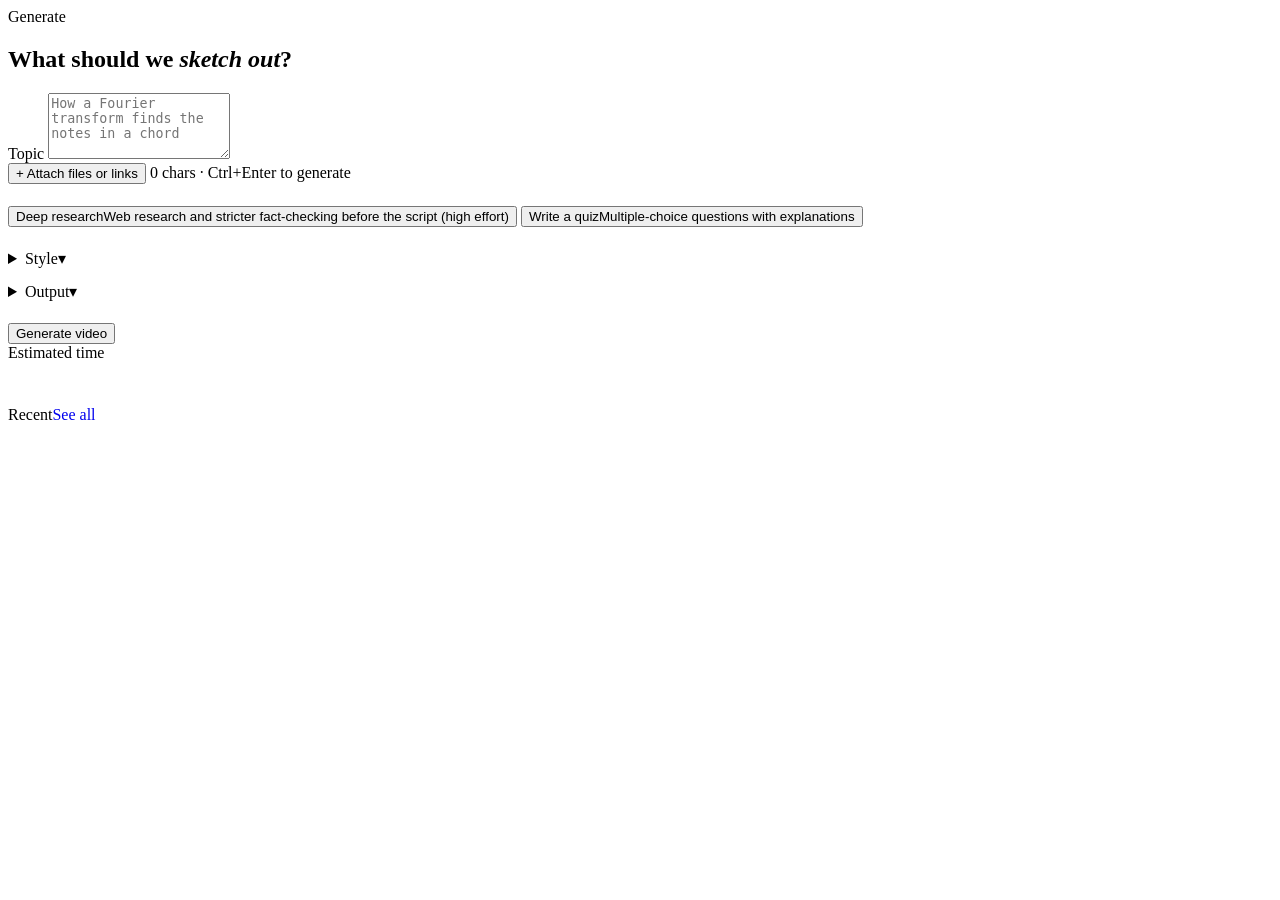
==== server/static/index.html @ 7d232627 "web UI: Pro redesign (generate, progress workbench, library, video, status) Dark chalk-on-slate UI f" ====
<!DOCTYPE html>
<html lang="en">
<head>
  <meta charset="utf-8">
  <meta name="viewport" content="width=device-width, initial-scale=1">
  <title>Generate a video · Chalkboard</title>
  <link rel="icon" href="/favicon.svg" type="image/svg+xml">
  <link rel="preconnect" href="https://fonts.googleapis.com">
  <link rel="preconnect" href="https://fonts.gstatic.com" crossorigin>
  <link rel="stylesheet" href="https://fonts.googleapis.com/css2?family=DM+Mono:wght@400;500&family=DM+Serif+Display:ital@0;1&family=Lora:ital,wght@0,400;0,500;1,400&display=swap">
  <link rel="stylesheet" href="/app.css?v=5">
  <script src="/app.js?v=5"></script>
</head>
<body>
<div class="shell">
  <nav class="side" aria-label="Main" data-page="generate"></nav>
  <main class="main" id="main">
    <div class="page">
      <div class="split">
        <section>
          <div class="eyebrow"><span class="pip"></span>Generate</div>
          <h1 class="h1">What should we <em class="ul">sketch out</em>?</h1>

          <form id="gen" novalidate>
            <div class="field">
              <label for="topic" class="label">Topic</label>
              <textarea id="topic" class="topic" rows="4" placeholder="How a Fourier transform finds the notes in a chord" aria-describedby="topic-hint"></textarea>
              <div class="under">
                <button type="button" class="pill-btn" id="attach-btn" aria-expanded="false" aria-controls="attach">+ Attach files or links</button>
                <span id="tags" class="chips" aria-live="polite"></span>
                <span class="hint" id="topic-hint"><span id="chars">0 chars</span> · <span id="kbd">Ctrl</span>+Enter to generate</span>
              </div>
              <div class="attach" id="attach" hidden>
                <button type="button" class="drop" id="drop">Drop files here or click to choose. PDF, DOCX, images, text and code.</button>
                <input type="file" id="file-input" multiple hidden>
                <div class="row">
                  <label class="sr-only" for="url-in">Web page URL</label>
                  <input class="input" id="url-in" type="url" placeholder="https://example.com/article" autocomplete="off" spellcheck="false">
                  <button type="button" class="btn" id="url-add">Add link</button>
                </div>
                <div class="row">
                  <label class="sr-only" for="gh-in">GitHub repo</label>
                  <input class="input" id="gh-in" type="text" placeholder="owner/repo on GitHub" autocomplete="off" spellcheck="false">
                  <button type="button" class="btn" id="gh-add">Add repo</button>
                </div>
                <div class="note" id="attach-note">Per file: text 2 MB, images 5 MB, PDF 20 MB, DOCX 10 MB. 24 MB in total.</div>
              </div>
            </div>

            <div class="toggles" style="margin-top:22px">
              <button type="button" class="toggle" id="t-research" aria-pressed="false">
                <span class="box" aria-hidden="true"></span>
                <span><span class="t">Deep research</span><span class="s">Web research and stricter fact-checking before the script (high effort)</span></span>
              </button>
              <button type="button" class="toggle" id="t-quiz" aria-pressed="false">
                <span class="box" aria-hidden="true"></span>
                <span><span class="t">Write a quiz</span><span class="s">Multiple-choice questions with explanations</span></span>
              </button>
            </div>

            <details class="disc" id="style" style="margin-top:22px">
              <summary><span class="t">Style</span><span class="sum" id="style-sum"></span><span class="chev" aria-hidden="true">▾</span></summary>
              <div class="disc-body">
                <div class="label" id="voices-label">Narrator</div>
                <div class="voices" id="voices" role="radiogroup" aria-labelledby="voices-label"></div>
                <div id="voices-note" class="mono muted" hidden></div>
                <div class="opt-row"><span class="label" id="l-aud">Audience</span><div class="chips" data-key="audience" role="group" aria-labelledby="l-aud"></div></div>
                <div class="opt-row"><span class="label" id="l-tone">Tone</span><div class="chips" data-key="tone" role="group" aria-labelledby="l-tone"></div></div>
                <div class="opt-row"><span class="label" id="l-theme">Theme</span><div class="chips" data-key="theme" role="group" aria-labelledby="l-theme"></div></div>
                <div class="opt-row"><span class="label" id="l-tpl">Template</span><div class="chips" data-key="template" role="group" aria-labelledby="l-tpl"></div></div>
              </div>
            </details>

            <details class="disc" id="output" style="margin-top:14px">
              <summary><span class="t">Output</span><span class="sum" id="output-sum"></span><span class="chev" aria-hidden="true">▾</span></summary>
              <div class="disc-body">
                <div class="opt-row"><span class="label" id="l-res">Resolution</span><div class="chips" data-key="quality" role="group" aria-labelledby="l-res"></div></div>
                <div class="opt-row"><span class="label" id="l-eff">Effort</span><div class="chips" data-key="effort" role="group" aria-labelledby="l-eff"></div></div>
                <div class="opt-row"><span class="label" id="l-qa">Visual QA</span><div class="chips" data-key="qa_density" role="group" aria-labelledby="l-qa"></div></div>
                <div class="opt-row"><label class="label" for="speed">Speed</label><div class="chips"><input class="input num" id="speed" type="number" min="0.25" max="4" step="0.05" value="1.0" inputmode="decimal"><span class="mono muted">x narration speed</span></div></div>
                <div class="opt-row"><span class="label">Captions</span><label class="check-line"><input type="checkbox" id="burn"> Burn captions into the video</label></div>
              </div>
            </details>

            <div id="form-error" style="margin-top:18px" hidden></div>

            <div class="submit-row" style="margin-top:22px">
              <button type="submit" class="btn primary big" id="submit">Generate video</button>
              <span class="est-line" id="est-line"></span>
            </div>
          </form>
        </section>

        <aside>
          <div class="card" id="est-card" aria-live="polite">
            <div class="label">Estimated time</div>
            <div class="shimmer" style="height:44px"></div>
          </div>
          <div class="card recent">
            <div class="card-head"><span class="label">Recent</span><a class="right" href="/library" style="text-decoration:none">See all</a></div>
            <div id="recent"><div class="shimmer" style="height:120px"></div></div>
          </div>
        </aside>
      </div>
    </div>
  </main>
</div>

<script>
(function () {
  const { esc, cap, fmtBytes, fmtSpan, fmtDuration, fmtAgo, parseTs, fmtUsd, getJSON, missingWhy, getVoices, getMeta, resLabel, resFull, unknownHtml, buildWorkbench, getJobs } = window.CB;
  const $ = (id) => document.getElementById(id);

  const OPTIONS = {
    audience: [['beginner', 'beginner'], ['intermediate', 'intermediate'], ['expert', 'expert']],
    tone: [['casual', 'casual'], ['formal', 'formal'], ['socratic', 'socratic']],
    theme: [['chalkboard', 'chalkboard'], ['light', 'light'], ['colorful', 'colorful']],
    template: [['', 'auto'], ['algorithm', 'algorithm'], ['code', 'code'], ['compare', 'compare'], ['derivation', 'derivation'], ['howto', 'how-to'], ['timeline', 'timeline']],
    quality: [['low', '480p'], ['medium', '720p'], ['high', '1080p'], ['4k', '4K']],
    effort: [['low', 'low'], ['medium', 'medium']],
    qa_density: [['zero', 'off'], ['normal', 'normal'], ['high', 'high']],
  };
  const S = {
    audience: 'intermediate', tone: 'casual', theme: 'chalkboard', template: '', quality: 'high',
    effort: 'medium', qa_density: 'normal', research: false, quiz: false, narrator: null,
    speed: 1.0, burn: false, files: [], urls: [], github: [],
  };
  let voices = [];

  // ── Chip groups ────────────────────────────────────────────────────────
  function renderChips() {
    document.querySelectorAll('.chips[data-key]').forEach((g) => {
      const key = g.dataset.key;
      g.innerHTML = OPTIONS[key].map(([v, label]) => {
        const lockHigh = key === 'effort' && S.research;
        const on = lockHigh ? false : S[key] === v;
        return `<button type="button" class="chip" data-v="${esc(v)}" aria-pressed="${on}"${lockHigh ? ' disabled title="Deep research runs at high effort"' : ''}>${esc(label)}</button>`;
      }).join('') + (key === 'effort' && S.research ? '<span class="mono c-gold" style="align-self:center">high (deep research)</span>' : '');
    });
  }
  document.querySelectorAll('.chips[data-key]').forEach((g) => g.addEventListener('click', (e) => {
    const b = e.target.closest('.chip');
    if (!b || b.disabled) return;
    S[g.dataset.key] = b.dataset.v;
    changed();
  }));

  function toggle(id, key) {
    $(id).addEventListener('click', () => { S[key] = !S[key]; changed(); });
  }
  toggle('t-research', 'research');
  toggle('t-quiz', 'quiz');
  $('speed').addEventListener('input', () => { S.speed = parseFloat($('speed').value) || 1.0; summaries(); });
  $('burn').addEventListener('change', () => { S.burn = $('burn').checked; summaries(); });

  function voiceLabel() {
    const v = voices.find((x) => x.id === S.narrator);
    return v ? v.label : 'server default voice';
  }
  function summaries() {
    $('style-sum').textContent = [voiceLabel().toLowerCase(), S.audience, S.tone, S.theme, S.template ? S.template + ' template' : 'auto template'].join(' · ');
    $('output-sum').textContent = [resFull(S.quality), S.research ? 'high effort' : S.effort + ' effort', S.qa_density === 'zero' ? 'visual QA off' : 'visual QA ' + S.qa_density, `${S.speed}x speed`, S.burn ? 'burned captions' : 'captions file'].join(' · ');
  }
  function changed() {
    $('t-research').setAttribute('aria-pressed', S.research);
    $('t-research').querySelector('.box').textContent = S.research ? '✓' : '';
    $('t-quiz').setAttribute('aria-pressed', S.quiz);
    $('t-quiz').querySelector('.box').textContent = S.quiz ? '✓' : '';
    renderChips();
    renderVoices();
    summaries();
    queueEstimate();
  }

  // ── Voices ─────────────────────────────────────────────────────────────
  let voiceSource = null;
  const sampleFail = {};   // id -> reason the sample could not play
  let audio = null, playing = null;
  function renderVoices() {
    const host = $('voices');
    if (!voices.length) {
      host.innerHTML = `<div class="mono muted">${esc(voiceSource && voiceSource.why ? voiceSource.why : 'Loading voices')}</div>`;
      return;
    }
    host.innerHTML = voices.map((v) => {
      const on = S.narrator === v.id;
      const off = v.available === false;
      let why = '';
      if (off) why = v.availability_reason || 'Not available on this server';
      let hearWhy = '';
      if (voiceSource.source !== 'voices') hearWhy = voiceSource.why || 'Samples are not available';
      else if (off) hearWhy = 'Voice not available';
      else if (!v.sample_url) hearWhy = 'No sample for this voice';
      else if (sampleFail[v.id]) hearWhy = sampleFail[v.id];
      const hear = playing === v.id ? '■ Stop' : (hearWhy ? 'No sample' : '▶ Hear');
      const avail = v.available == null ? 'availability unknown' : '';
      const availTip = v.available == null && v.availability_reason ? v.availability_reason : '';
      const bk = [v.backend, v.model, avail].filter(Boolean).join(' · ');
      return `<div class="voice${on ? ' on' : ''}${off ? ' off' : ''}">
        <button type="button" class="pick" role="radio" aria-checked="${on}" data-id="${esc(v.id)}" aria-label="${esc(v.label)}${off ? ', not available' : ''}"${off ? ' disabled' : ''}></button>
        <span class="top"><span class="nm">${esc(v.label)}</span>
          <button type="button" class="hear" data-hear="${esc(v.id)}"${hearWhy ? ` disabled title="${esc(hearWhy)}"` : ''} aria-label="${playing === v.id ? 'Stop' : 'Hear'} ${esc(v.label)}">${hear}</button></span>
        ${v.tagline ? `<span class="tag">${esc(v.tagline)}</span>` : ''}
        ${bk ? `<span class="bk"${availTip ? ` title="${esc(availTip)}"` : ''}>${esc(bk)}</span>` : ''}
        ${why ? `<span class="why">${esc(why)}</span>` : ''}
        ${sampleFail[v.id] && !off ? `<span class="why">${esc(sampleFail[v.id])}</span>` : ''}
      </div>`;
    }).join('');
  }
  $('voices').addEventListener('click', async (e) => {
    const hear = e.target.closest('[data-hear]');
    if (hear) {
      e.stopPropagation();
      const id = hear.dataset.hear;
      if (playing === id) { audio && audio.pause(); playing = null; renderVoices(); return; }
      if (audio) audio.pause();
      const v = voices.find((x) => x.id === id);
      hear.textContent = 'Loading';
      hear.disabled = true;
      try {
        const r = await fetch(v.sample_url);
        if (!r.ok) {
          let why = `Sample failed (HTTP ${r.status})`;
          try { const j = await r.json(); if (j && j.detail) why = typeof j.detail === 'string' ? j.detail : JSON.stringify(j.detail); } catch {}
          sampleFail[id] = why;
          renderVoices();
          return;
        }
        const blob = await r.blob();
        audio = new Audio(URL.createObjectURL(blob));
        audio.addEventListener('ended', () => { playing = null; renderVoices(); });
        await audio.play();
        playing = id;
      } catch (err) {
        sampleFail[id] = 'Could not play the sample';
      }
      renderVoices();
      return;
    }
    const pick = e.target.closest('.pick');
    if (!pick || pick.disabled) return;
    S.narrator = S.narrator === pick.dataset.id ? null : pick.dataset.id;
    changed();
  });

  // ── Attachments ────────────────────────────────────────────────────────
  const FILE_LIMITS = { text: 2 * 1024 * 1024, image: 5 * 1024 * 1024, pdf: 20 * 1024 * 1024, docx: 10 * 1024 * 1024 };
  const TOTAL_LIMIT = 24 * 1024 * 1024;
  const TEXT_EXTS = new Set(['.txt', '.md', '.py', '.js', '.ts', '.jsx', '.tsx', '.go', '.rs', '.java', '.c', '.cpp', '.h', '.hpp', '.rb', '.swift', '.kt', '.sh', '.bash', '.zsh', '.bat', '.ps1', '.yaml', '.yml', '.json', '.toml', '.csv', '.html', '.css', '.scss', '.xml', '.ini', '.env', '.sql', '.graphql', '.proto', '.tf', '.hcl', '.vue', '.php', '.scala', '.dart', '.elm']);
  const IMAGE_EXTS = new Set(['.png', '.jpg', '.jpeg', '.gif', '.webp']);
  function fileCategory(f) {
    const ext = '.' + (f.name.split('.').pop() || '').toLowerCase();
    if (IMAGE_EXTS.has(ext)) return 'image';
    if (ext === '.pdf') return 'pdf';
    if (ext === '.docx') return 'docx';
    if (TEXT_EXTS.has(ext)) return 'text';
    return 'unsupported';
  }
  function validateFile(f) {
    const c = fileCategory(f);
    if (c === 'unsupported') return 'Unsupported type';
    if (f.size > FILE_LIMITS[c]) return `Over the ${fmtBytes(FILE_LIMITS[c])} limit`;
    return null;
  }
  const totalSize = () => S.files.reduce((a, x) => a + x.file.size, 0);
  const filesInvalid = () => totalSize() > TOTAL_LIMIT || S.files.some((x) => x.error);
  function renderTags() {
    const tags = [
      ...S.files.map((x, i) => `<span class="chip tag${x.error ? ' bad' : ''}" title="${esc(x.error ? x.error : fmtBytes(x.file.size))}"><span class="nm">${esc(x.file.name)}</span>${x.error ? `<span class="c-danger">${esc(x.error)}</span>` : ''}<button type="button" class="x" data-rm="f${i}" aria-label="Remove ${esc(x.file.name)}">✕</button></span>`),
      ...S.urls.map((u, i) => `<span class="chip tag"><span class="k">link</span><span class="nm">${esc(u)}</span><button type="button" class="x" data-rm="u${i}" aria-label="Remove ${esc(u)}">✕</button></span>`),
      ...S.github.map((u, i) => `<span class="chip tag"><span class="k">repo</span><span class="nm">${esc(u)}</span><button type="button" class="x" data-rm="g${i}" aria-label="Remove ${esc(u)}">✕</button></span>`),
    ];
    $('tags').innerHTML = tags.join('');
    const t = totalSize();
    $('attach-note').innerHTML = esc('Per file: text 2 MB, images 5 MB, PDF 20 MB, DOCX 10 MB. 24 MB in total.') + (S.files.length ? ` <span class="${t > TOTAL_LIMIT ? 'c-danger' : ''}">${esc(fmtBytes(t))} attached.</span>` : '');
    $('submit').disabled = filesInvalid();
  }
  $('tags').addEventListener('click', (e) => {
    const b = e.target.closest('[data-rm]');
    if (!b) return;
    const k = b.dataset.rm[0], i = Number(b.dataset.rm.slice(1));
    ({ f: S.files, u: S.urls, g: S.github })[k].splice(i, 1);
    renderTags();
  });
  function addFiles(list) {
    for (const file of list) {
      if (S.files.some((x) => x.file.name === file.name && x.file.size === file.size)) continue;
      S.files.push({ file, error: validateFile(file) });
    }
    renderTags();
  }
  $('attach-btn').addEventListener('click', () => {
    const open = $('attach').hidden;
    $('attach').hidden = !open;
    $('attach-btn').setAttribute('aria-expanded', String(open));
  });
  $('drop').addEventListener('click', () => $('file-input').click());
  $('file-input').addEventListener('change', () => { addFiles(Array.from($('file-input').files)); $('file-input').value = ''; });
  $('drop').addEventListener('dragover', (e) => { e.preventDefault(); $('drop').classList.add('over'); });
  $('drop').addEventListener('dragleave', () => $('drop').classList.remove('over'));
  $('drop').addEventListener('drop', (e) => { e.preventDefault(); $('drop').classList.remove('over'); addFiles(Array.from(e.dataTransfer.files || [])); });
  function addFrom(inputId, list, check) {
    const el = $(inputId);
    const v = el.value.trim();
    if (!v) return;
    const bad = check(v);
    if (bad) { el.setCustomValidity(bad); el.reportValidity(); return; }
    el.setCustomValidity('');
    if (!list.includes(v)) list.push(v);
    el.value = '';
    renderTags();
  }
  const addUrl = () => addFrom('url-in', S.urls, (v) => (/^https?:\/\/\S+\.\S+/.test(v) ? '' : 'Use a full link starting with https://'));
  const addGh = () => addFrom('gh-in', S.github, (v) => (/^[\w.-]+\/[\w.-]+$/.test(v.replace(/^https?:\/\/github\.com\//, '').replace(/\/$/, '')) ? '' : 'Use owner/repo, for example nicglazkov/Chalkboard'));
  $('url-add').addEventListener('click', addUrl);
  $('gh-add').addEventListener('click', addGh);
  $('url-in').addEventListener('keydown', (e) => { if (e.key === 'Enter') { e.preventDefault(); addUrl(); } });
  $('gh-in').addEventListener('keydown', (e) => { if (e.key === 'Enter') { e.preventDefault(); addGh(); } });
  $('url-in').addEventListener('input', () => $('url-in').setCustomValidity(''));
  $('gh-in').addEventListener('input', () => $('gh-in').setCustomValidity(''));

  // ── Topic ──────────────────────────────────────────────────────────────
  const topic = $('topic');
  if (/Mac|iPhone|iPad/.test(navigator.platform)) $('kbd').textContent = '⌘';
  topic.addEventListener('input', () => { $('chars').textContent = `${topic.value.trim().length} chars`; });
  topic.addEventListener('keydown', (e) => { if (e.key === 'Enter' && (e.metaKey || e.ctrlKey)) { e.preventDefault(); $('gen').requestSubmit(); } });

  // ── Estimate (from finished runs with matching settings) ───────────────
  let estTimer = null, estSeq = 0;
  function queueEstimate() { clearTimeout(estTimer); estTimer = setTimeout(loadEstimate, 250); }
  async function loadEstimate() {
    const seq = ++estSeq;
    const effort = S.research ? 'high' : S.effort;
    const p = new URLSearchParams({ effort, quality: S.quality || '', narrator: S.narrator || '', research: String(S.research) });
    const res = await getJSON(`/api/estimate?${p}`);
    if (seq !== estSeq) return;
    const card = $('est-card');
    const line = $('est-line');
    if (!res.ok || !res.data) {
      const why = missingWhy(res, 'The estimate');
      card.innerHTML = `<div class="label">Estimated time</div><div class="big-num unk" title="${esc(why)}">Unknown</div><div class="mono muted">${esc(why)}</div>`;
      line.innerHTML = unknownHtml(why, 'cost unknown');
      return;
    }
    const d = res.data;
    const n = d.based_on_runs || 0;
    if (d.median_seconds == null) {
      card.innerHTML = `<div class="label">Estimated time</div><div class="big-num unk">No estimate yet: fewer than 3 similar runs</div>
        <div class="kv"><span>Similar finished runs</span><span>${esc(String(n))}</span></div>`;
    } else {
      const big = d.median_seconds >= 60 ? `~${Math.round(d.median_seconds / 60)} min` : `~${Math.round(d.median_seconds)} s`;
      const range = d.p25_seconds != null && d.p75_seconds != null ? `${fmtSpan(d.p25_seconds)} to ${fmtSpan(d.p75_seconds)}` : null;
      card.innerHTML = `<div class="label">Estimated time</div><div class="big-num">${esc(big)}</div>
        <div class="kv"><span>Middle half of runs</span><span>${range ? esc(range) : unknownHtml('Not enough runs for a range')}</span></div>
        <div class="kv"><span>Typical cost</span><span>${d.median_cost_usd != null ? esc(fmtUsd(d.median_cost_usd)) : unknownHtml('These runs did not record a cost')}</span></div>
        <div class="kv"><span>Based on</span><span>${esc(String(n))} finished run${n === 1 ? '' : 's'}${d.basis ? ' · ' + esc(d.basis) : ''}</span></div>`;
    }
    line.innerHTML = d.median_cost_usd != null
      ? `typical cost ${esc(fmtUsd(d.median_cost_usd))} · median of ${esc(String(n))} similar runs`
      : unknownHtml(n < 3 ? 'Fewer than 3 similar runs have finished' : 'Similar runs did not record a cost', 'cost unknown');
  }

  // ── Recent ─────────────────────────────────────────────────────────────
  async function loadRecent() {
    const [lib, jobs, vs] = await Promise.all([getJSON('/api/library?limit=4&sort=newest'), getJobs(), getVoices()]);
    const rows = [];
    if (jobs.ok && Array.isArray(jobs.data)) {
      for (const j of jobs.data.filter((x) => x.status === 'running' || x.status === 'pending').slice(0, 2)) {
        const wb = buildWorkbench(j);
        rows.push(`<a href="/progress/?job=${encodeURIComponent(j.id)}"><span class="t">${esc(j.topic)}</span><span class="m c-gold">● ${j.status === 'pending' ? 'queued' : 'running'}${wb.active ? ' · ' + esc(wb.active.name.toLowerCase()) : ''}</span></a>`);
      }
    }
    if (lib.ok && lib.data) {
      for (const v of lib.data.videos.slice(0, 4 - Math.min(rows.length, 2))) {
        const meta = ['done', fmtDuration(v.duration_sec), fmtAgo(parseTs(v.created_at))].filter(Boolean).join(' · ');
        rows.push(`<a href="/library/${encodeURIComponent(v.run_id)}"><span class="t">${esc(v.title || v.topic)}</span><span class="m c-ok">${esc(meta)}</span></a>`);
      }
    }
    $('recent').innerHTML = rows.length ? rows.join('') : (lib.ok ? '<p class="mono muted" style="margin:0">Nothing yet. Your first video shows up here.</p>' : `<p class="mono muted" style="margin:0">${esc(missingWhy(lib, 'The library'))}</p>`);
  }

  // ── Submit ─────────────────────────────────────────────────────────────
  function showError(html) { $('form-error').innerHTML = html; $('form-error').hidden = false; }
  $('gen').addEventListener('submit', async (e) => {
    e.preventDefault();
    $('form-error').hidden = true;
    const t = topic.value.trim();
    if (!t) { showError('<div class="err"><div class="err-title">Add a topic first</div><p class="muted">One clear sentence is enough.</p></div>'); topic.focus(); return; }
    if (filesInvalid()) { showError('<div class="err"><div class="err-title">Some attachments cannot be sent</div><p class="muted">Remove the files marked in red, or keep the total under 24 MB.</p></div>'); return; }
    const body = {
      topic: t,
      effort: S.research ? 'high' : S.effort,
      audience: S.audience, tone: S.tone, theme: S.theme,
      template: S.template || null,
      speed: S.speed || 1.0,
      burn_captions: S.burn, quiz: S.quiz,
      qa_density: S.qa_density,
      quality: S.quality || null,
      narrator: S.narrator || null,
      urls: S.urls, github: S.github,
    };
    const btn = $('submit');
    btn.disabled = true;
    btn.textContent = 'Starting';
    let res;
    if (S.files.length) {
      const fd = new FormData();
      for (const [k, v] of Object.entries(body)) {
        if (Array.isArray(v)) v.forEach((x) => fd.append(k, x));
        else if (v != null) fd.append(k, typeof v === 'boolean' ? String(v) : v);
      }
      for (const { file } of S.files) fd.append('files', file);
      res = await getJSON('/api/jobs/upload', { method: 'POST', body: fd });
    } else {
      res = await getJSON('/api/jobs', { method: 'POST', headers: { 'Content-Type': 'application/json' }, body: JSON.stringify(body) });
    }
    if (!res.ok || !res.data || !res.data.id) {
      btn.disabled = false;
      btn.textContent = 'Generate video';
      showError(`<div class="err" role="alert"><div class="err-title">The server did not start the job</div><p class="muted">${esc(res.error || 'No response.')}${res.status ? ` (HTTP ${res.status})` : ''}</p></div>`);
      return;
    }
    location.href = `/progress/?job=${encodeURIComponent(res.data.id)}`;
  });

  // ── Defaults and prefill ───────────────────────────────────────────────
  const params = new URLSearchParams(location.search);
  const prefilled = params.has('topic');
  function applyPrefill() {
    for (const k of ['audience', 'tone', 'theme', 'template', 'quality', 'qa_density']) if (params.has(k)) S[k] = params.get(k);
    const eff = params.get('effort');
    if (eff === 'high') S.research = true; else if (eff) S.effort = eff;
    if (params.has('speed')) S.speed = parseFloat(params.get('speed')) || 1.0;
    if (params.get('quiz') === 'true') S.quiz = true;
    if (params.get('burn_captions') === 'true') S.burn = true;
    if (params.get('narrator')) S.narrator = params.get('narrator');
    topic.value = params.get('topic') || '';
    $('speed').value = S.speed;
    $('burn').checked = S.burn;
    $('style').open = true;
    $('output').open = true;
    history.replaceState(null, '', '/');
  }

  (async function init() {
    const meta = await getMeta();
    const d = (meta && meta.defaults) || {};
    if (!prefilled) {
      for (const k of ['audience', 'tone', 'theme', 'quality']) if (d[k]) S[k] = d[k];
      if (d.effort === 'high') S.research = true; else if (d.effort) S.effort = d.effort;
      if (d.narrator) S.narrator = d.narrator;
    } else applyPrefill();
    voiceSource = await getVoices();
    voices = voiceSource.list || [];
    if (S.narrator && !voices.some((v) => v.id === S.narrator && v.available !== false)) S.narrator = null;
    if (voiceSource.source !== 'voices') { $('voices-note').hidden = false; $('voices-note').textContent = voiceSource.why || ''; }
    topic.dispatchEvent(new Event('input'));
    changed();
    renderTags();
  })();
  renderChips();
  summaries();
  loadRecent();
})();
</script>
</body>
</html>
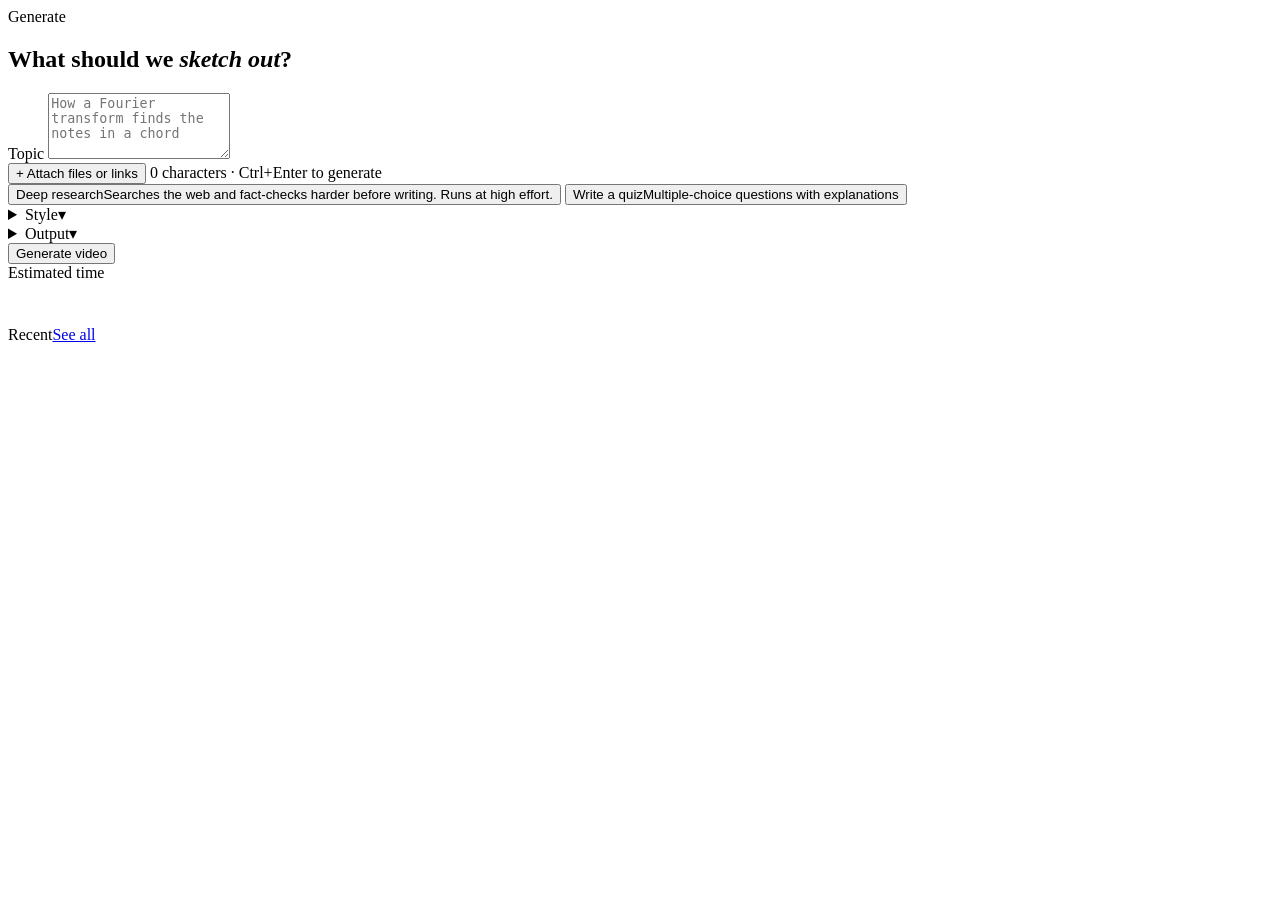
==== commit fb4515dc: "web UI: polish pass, phone tabs and wide Generate layout - Video tabs never hide off-screen: one und" ====
--- a/server/static/index.html
+++ b/server/static/index.html
@@ -8,27 +8,28 @@
   <link rel="preconnect" href="https://fonts.googleapis.com">
   <link rel="preconnect" href="https://fonts.gstatic.com" crossorigin>
   <link rel="stylesheet" href="https://fonts.googleapis.com/css2?family=DM+Mono:wght@400;500&family=DM+Serif+Display:ital@0;1&family=Lora:ital,wght@0,400;0,500;1,400&display=swap">
-  <link rel="stylesheet" href="/app.css?v=5">
-  <script src="/app.js?v=5"></script>
+  <link rel="stylesheet" href="/app.css?v=7">
+  <script src="/app.js?v=7"></script>
 </head>
 <body>
 <div class="shell">
   <nav class="side" aria-label="Main" data-page="generate"></nav>
   <main class="main" id="main">
-    <div class="page">
+    <div class="page page-gen">
       <div class="split">
         <section>
           <div class="eyebrow"><span class="pip"></span>Generate</div>
           <h1 class="h1">What should we <em class="ul">sketch out</em>?</h1>
 
-          <form id="gen" novalidate>
+          <form id="gen" class="gen-form" novalidate>
+           <div class="gen-main">
             <div class="field">
               <label for="topic" class="label">Topic</label>
               <textarea id="topic" class="topic" rows="4" placeholder="How a Fourier transform finds the notes in a chord" aria-describedby="topic-hint"></textarea>
               <div class="under">
                 <button type="button" class="pill-btn" id="attach-btn" aria-expanded="false" aria-controls="attach">+ Attach files or links</button>
                 <span id="tags" class="chips" aria-live="polite"></span>
-                <span class="hint" id="topic-hint"><span id="chars">0 chars</span> · <span id="kbd">Ctrl</span>+Enter to generate</span>
+                <span class="hint" id="topic-hint"><span id="chars">0 characters</span><span class="kbd-hint"> · <span id="kbd">Ctrl</span>+Enter to generate</span></span>
               </div>
               <div class="attach" id="attach" hidden>
                 <button type="button" class="drop" id="drop">Drop files here or click to choose. PDF, DOCX, images, text and code.</button>
@@ -47,58 +48,63 @@
               </div>
             </div>
 
-            <div class="toggles" style="margin-top:22px">
+            <div class="toggles">
               <button type="button" class="toggle" id="t-research" aria-pressed="false">
                 <span class="box" aria-hidden="true"></span>
-                <span><span class="t">Deep research</span><span class="s">Web research and stricter fact-checking before the script (high effort)</span></span>
+                <span><span class="t">Deep research</span><span class="s">Searches the web and fact-checks harder before writing. Runs at high effort.</span></span>
               </button>
               <button type="button" class="toggle" id="t-quiz" aria-pressed="false">
                 <span class="box" aria-hidden="true"></span>
                 <span><span class="t">Write a quiz</span><span class="s">Multiple-choice questions with explanations</span></span>
               </button>
             </div>
-
-            <details class="disc" id="style" style="margin-top:22px">
+           </div>
+
+           <div class="gen-opts">
+            <details class="disc" id="style">
               <summary><span class="t">Style</span><span class="sum" id="style-sum"></span><span class="chev" aria-hidden="true">▾</span></summary>
               <div class="disc-body">
                 <div class="label" id="voices-label">Narrator</div>
                 <div class="voices" id="voices" role="radiogroup" aria-labelledby="voices-label"></div>
-                <div id="voices-note" class="mono muted" hidden></div>
+                <p id="voices-note" class="note-s" hidden></p>
                 <div class="opt-row"><span class="label" id="l-aud">Audience</span><div class="chips" data-key="audience" role="group" aria-labelledby="l-aud"></div></div>
                 <div class="opt-row"><span class="label" id="l-tone">Tone</span><div class="chips" data-key="tone" role="group" aria-labelledby="l-tone"></div></div>
                 <div class="opt-row"><span class="label" id="l-theme">Theme</span><div class="chips" data-key="theme" role="group" aria-labelledby="l-theme"></div></div>
-                <div class="opt-row"><span class="label" id="l-tpl">Template</span><div class="chips" data-key="template" role="group" aria-labelledby="l-tpl"></div></div>
+                <div class="opt-row"><span class="label" id="l-tpl" title="A layout pattern for the animation. Auto lets Claude pick one.">Template</span><div class="chips" data-key="template" role="group" aria-labelledby="l-tpl"></div></div>
               </div>
             </details>
 
-            <details class="disc" id="output" style="margin-top:14px">
+            <details class="disc" id="output">
               <summary><span class="t">Output</span><span class="sum" id="output-sum"></span><span class="chev" aria-hidden="true">▾</span></summary>
               <div class="disc-body">
                 <div class="opt-row"><span class="label" id="l-res">Resolution</span><div class="chips" data-key="quality" role="group" aria-labelledby="l-res"></div></div>
-                <div class="opt-row"><span class="label" id="l-eff">Effort</span><div class="chips" data-key="effort" role="group" aria-labelledby="l-eff"></div></div>
-                <div class="opt-row"><span class="label" id="l-qa">Visual QA</span><div class="chips" data-key="qa_density" role="group" aria-labelledby="l-qa"></div></div>
-                <div class="opt-row"><label class="label" for="speed">Speed</label><div class="chips"><input class="input num" id="speed" type="number" min="0.25" max="4" step="0.05" value="1.0" inputmode="decimal"><span class="mono muted">x narration speed</span></div></div>
+                <div class="opt-row"><span class="label" id="l-eff" title="How much thinking Claude puts into the script and animation code">Effort</span><div class="chips" data-key="effort" role="group" aria-labelledby="l-eff"></div></div>
+                <div class="opt-row"><span class="label" id="l-qa" title="After rendering, Claude looks at frames for visual problems and fixes them">Visual QA</span><div class="chips" data-key="qa_density" role="group" aria-labelledby="l-qa"></div></div>
+                <div class="opt-row"><label class="label" for="speed">Speed</label><div class="chips"><input class="input num" id="speed" type="number" min="0.25" max="4" step="0.05" value="1.0" inputmode="decimal"><span class="mono muted" style="align-self:center">× narration speed (1 is normal)</span></div></div>
                 <div class="opt-row"><span class="label">Captions</span><label class="check-line"><input type="checkbox" id="burn"> Burn captions into the video</label></div>
               </div>
             </details>
 
-            <div id="form-error" style="margin-top:18px" hidden></div>
-
-            <div class="submit-row" style="margin-top:22px">
+           </div>
+
+           <div class="gen-submit">
+            <div id="form-error" hidden></div>
+            <div class="submit-row">
               <button type="submit" class="btn primary big" id="submit">Generate video</button>
               <span class="est-line" id="est-line"></span>
             </div>
+           </div>
           </form>
         </section>
 
         <aside>
           <div class="card" id="est-card" aria-live="polite">
             <div class="label">Estimated time</div>
-            <div class="shimmer" style="height:44px"></div>
+            <div class="shimmer" style="height:2.75rem"></div>
           </div>
           <div class="card recent">
-            <div class="card-head"><span class="label">Recent</span><a class="right" href="/library" style="text-decoration:none">See all</a></div>
-            <div id="recent"><div class="shimmer" style="height:120px"></div></div>
+            <div class="card-head"><span class="label">Recent</span><a class="right" href="/library">See all</a></div>
+            <div id="recent"><div class="shimmer" style="height:7.5rem"></div></div>
           </div>
         </aside>
       </div>
@@ -108,7 +114,7 @@
 
 <script>
 (function () {
-  const { esc, cap, fmtBytes, fmtSpan, fmtDuration, fmtAgo, parseTs, fmtUsd, getJSON, missingWhy, getVoices, getMeta, resLabel, resFull, unknownHtml, buildWorkbench, getJobs } = window.CB;
+  const { esc, cap, fmtBytes, fmtSpan, fmtDuration, fmtAgo, parseTs, fmtUsd, getJSON, missingWhy, getVoices, getMeta, resLabel, resFull, unknownHtml, buildWorkbench, getJobs, thumbInner } = window.CB;
   const $ = (id) => document.getElementById(id);
 
   const OPTIONS = {
@@ -197,13 +203,13 @@
       const availTip = v.available == null && v.availability_reason ? v.availability_reason : '';
       const bk = [v.backend, v.model, avail].filter(Boolean).join(' · ');
       return `<div class="voice${on ? ' on' : ''}${off ? ' off' : ''}">
-        <button type="button" class="pick" role="radio" aria-checked="${on}" data-id="${esc(v.id)}" aria-label="${esc(v.label)}${off ? ', not available' : ''}"${off ? ' disabled' : ''}></button>
+        <button type="button" class="pick" role="radio" aria-checked="${on}" data-id="${esc(v.id)}" aria-label="${esc(v.label)}${off ? ', not available' : ''}"${off ? ' disabled' : ''}${why || sampleFail[v.id] ? ` title="${esc(why || sampleFail[v.id])}"` : ''}></button>
         <span class="top"><span class="nm">${esc(v.label)}</span>
           <button type="button" class="hear" data-hear="${esc(v.id)}"${hearWhy ? ` disabled title="${esc(hearWhy)}"` : ''} aria-label="${playing === v.id ? 'Stop' : 'Hear'} ${esc(v.label)}">${hear}</button></span>
         ${v.tagline ? `<span class="tag">${esc(v.tagline)}</span>` : ''}
         ${bk ? `<span class="bk"${availTip ? ` title="${esc(availTip)}"` : ''}>${esc(bk)}</span>` : ''}
-        ${why ? `<span class="why">${esc(why)}</span>` : ''}
-        ${sampleFail[v.id] && !off ? `<span class="why">${esc(sampleFail[v.id])}</span>` : ''}
+        ${why ? `<span class="why" title="${esc(why)}">${esc(why)}</span>` : ''}
+        ${sampleFail[v.id] && !off ? `<span class="why" title="${esc(sampleFail[v.id])}">${esc(sampleFail[v.id])}</span>` : ''}
       </div>`;
     }).join('');
   }
@@ -322,7 +328,7 @@
   // ── Topic ──────────────────────────────────────────────────────────────
   const topic = $('topic');
   if (/Mac|iPhone|iPad/.test(navigator.platform)) $('kbd').textContent = '⌘';
-  topic.addEventListener('input', () => { $('chars').textContent = `${topic.value.trim().length} chars`; });
+  topic.addEventListener('input', () => { const n = topic.value.trim().length; $('chars').textContent = `${n} character${n === 1 ? '' : 's'}`; });
   topic.addEventListener('keydown', (e) => { if (e.key === 'Enter' && (e.metaKey || e.ctrlKey)) { e.preventDefault(); $('gen').requestSubmit(); } });
 
   // ── Estimate (from finished runs with matching settings) ───────────────
@@ -338,45 +344,45 @@
     const line = $('est-line');
     if (!res.ok || !res.data) {
       const why = missingWhy(res, 'The estimate');
-      card.innerHTML = `<div class="label">Estimated time</div><div class="big-num unk" title="${esc(why)}">Unknown</div><div class="mono muted">${esc(why)}</div>`;
-      line.innerHTML = unknownHtml(why, 'cost unknown');
+      card.innerHTML = `<div class="label">Estimated time</div><div class="big-num unk">Unknown</div><p class="note-s">${esc(why)}</p>`;
+      line.innerHTML = unknownHtml(why, 'Typical cost unknown');
       return;
     }
     const d = res.data;
     const n = d.based_on_runs || 0;
     if (d.median_seconds == null) {
-      card.innerHTML = `<div class="label">Estimated time</div><div class="big-num unk">No estimate yet: fewer than 3 similar runs</div>
-        <div class="kv"><span>Similar finished runs</span><span>${esc(String(n))}</span></div>`;
+      card.innerHTML = `<div class="label">Estimated time</div><div class="big-num unk">Not enough runs yet</div>
+        <p class="note-s">An estimate appears once 3 runs with similar settings have finished. ${n ? `${esc(String(n))} so far.` : 'None so far.'}</p>`;
     } else {
       const big = d.median_seconds >= 60 ? `~${Math.round(d.median_seconds / 60)} min` : `~${Math.round(d.median_seconds)} s`;
       const range = d.p25_seconds != null && d.p75_seconds != null ? `${fmtSpan(d.p25_seconds)} to ${fmtSpan(d.p75_seconds)}` : null;
       card.innerHTML = `<div class="label">Estimated time</div><div class="big-num">${esc(big)}</div>
         <div class="kv"><span>Middle half of runs</span><span>${range ? esc(range) : unknownHtml('Not enough runs for a range')}</span></div>
         <div class="kv"><span>Typical cost</span><span>${d.median_cost_usd != null ? esc(fmtUsd(d.median_cost_usd)) : unknownHtml('These runs did not record a cost')}</span></div>
-        <div class="kv"><span>Based on</span><span>${esc(String(n))} finished run${n === 1 ? '' : 's'}${d.basis ? ' · ' + esc(d.basis) : ''}</span></div>`;
+        <div class="kv"><span>Based on</span><span>${esc(String(n))} finished run${n === 1 ? '' : 's'}${d.basis === 'same_quality' ? ', same resolution' : d.basis === 'exact' ? ', same settings' : ''}</span></div>`;
     }
     line.innerHTML = d.median_cost_usd != null
-      ? `typical cost ${esc(fmtUsd(d.median_cost_usd))} · median of ${esc(String(n))} similar runs`
-      : unknownHtml(n < 3 ? 'Fewer than 3 similar runs have finished' : 'Similar runs did not record a cost', 'cost unknown');
+      ? `Typical cost ${esc(fmtUsd(d.median_cost_usd))}, the median of ${esc(String(n))} similar runs`
+      : unknownHtml(n < 3 ? 'Fewer than 3 similar runs have finished' : 'Similar runs did not record a cost', 'Typical cost unknown');
   }
 
   // ── Recent ─────────────────────────────────────────────────────────────
   async function loadRecent() {
-    const [lib, jobs, vs] = await Promise.all([getJSON('/api/library?limit=4&sort=newest'), getJobs(), getVoices()]);
+    const [lib, jobs, vs] = await Promise.all([getJSON('/api/library?limit=6&sort=newest'), getJobs(), getVoices()]);
     const rows = [];
     if (jobs.ok && Array.isArray(jobs.data)) {
       for (const j of jobs.data.filter((x) => x.status === 'running' || x.status === 'pending').slice(0, 2)) {
         const wb = buildWorkbench(j);
-        rows.push(`<a href="/progress/?job=${encodeURIComponent(j.id)}"><span class="t">${esc(j.topic)}</span><span class="m c-gold">● ${j.status === 'pending' ? 'queued' : 'running'}${wb.active ? ' · ' + esc(wb.active.name.toLowerCase()) : ''}</span></a>`);
+        rows.push(`<a href="/progress/?job=${encodeURIComponent(j.id)}"><span class="thumb dim"><div class="thumb-board"><span>${esc(j.topic)}</span></div><span class="bar"></span></span><span class="tx"><span class="t">${esc(j.topic)}</span><span class="m c-gold">${j.status === 'pending' ? 'Queued' : 'Running'}${wb.active ? ' · ' + esc(wb.active.name.toLowerCase()) : ''}</span></span></a>`);
       }
     }
     if (lib.ok && lib.data) {
-      for (const v of lib.data.videos.slice(0, 4 - Math.min(rows.length, 2))) {
-        const meta = ['done', fmtDuration(v.duration_sec), fmtAgo(parseTs(v.created_at))].filter(Boolean).join(' · ');
-        rows.push(`<a href="/library/${encodeURIComponent(v.run_id)}"><span class="t">${esc(v.title || v.topic)}</span><span class="m c-ok">${esc(meta)}</span></a>`);
+      for (const v of lib.data.videos.slice(0, 6 - Math.min(rows.length, 2))) {
+        const meta = [fmtDuration(v.duration_sec), fmtAgo(parseTs(v.created_at))].filter(Boolean).join(' · ');
+        rows.push(`<a href="/library/${encodeURIComponent(v.run_id)}"><span class="thumb">${thumbInner(v)}</span><span class="tx"><span class="t">${esc(v.title || v.topic)}</span><span class="m">${esc(meta)}</span></span></a>`);
       }
     }
-    $('recent').innerHTML = rows.length ? rows.join('') : (lib.ok ? '<p class="mono muted" style="margin:0">Nothing yet. Your first video shows up here.</p>' : `<p class="mono muted" style="margin:0">${esc(missingWhy(lib, 'The library'))}</p>`);
+    $('recent').innerHTML = rows.length ? rows.join('') : (lib.ok ? '<p class="note-s">Nothing yet. Your first video shows up here.</p>' : `<p class="note-s">${esc(missingWhy(lib, 'The library'))}</p>`);
   }
 
   // ── Submit ─────────────────────────────────────────────────────────────
@@ -442,6 +448,9 @@
     history.replaceState(null, '', '/');
   }
 
+  // On very wide windows the options sit in their own column, open, beside the topic.
+  if (getComputedStyle($('gen')).display === 'grid') { $('style').open = true; $('output').open = true; }
+
   (async function init() {
     const meta = await getMeta();
     const d = (meta && meta.defaults) || {};
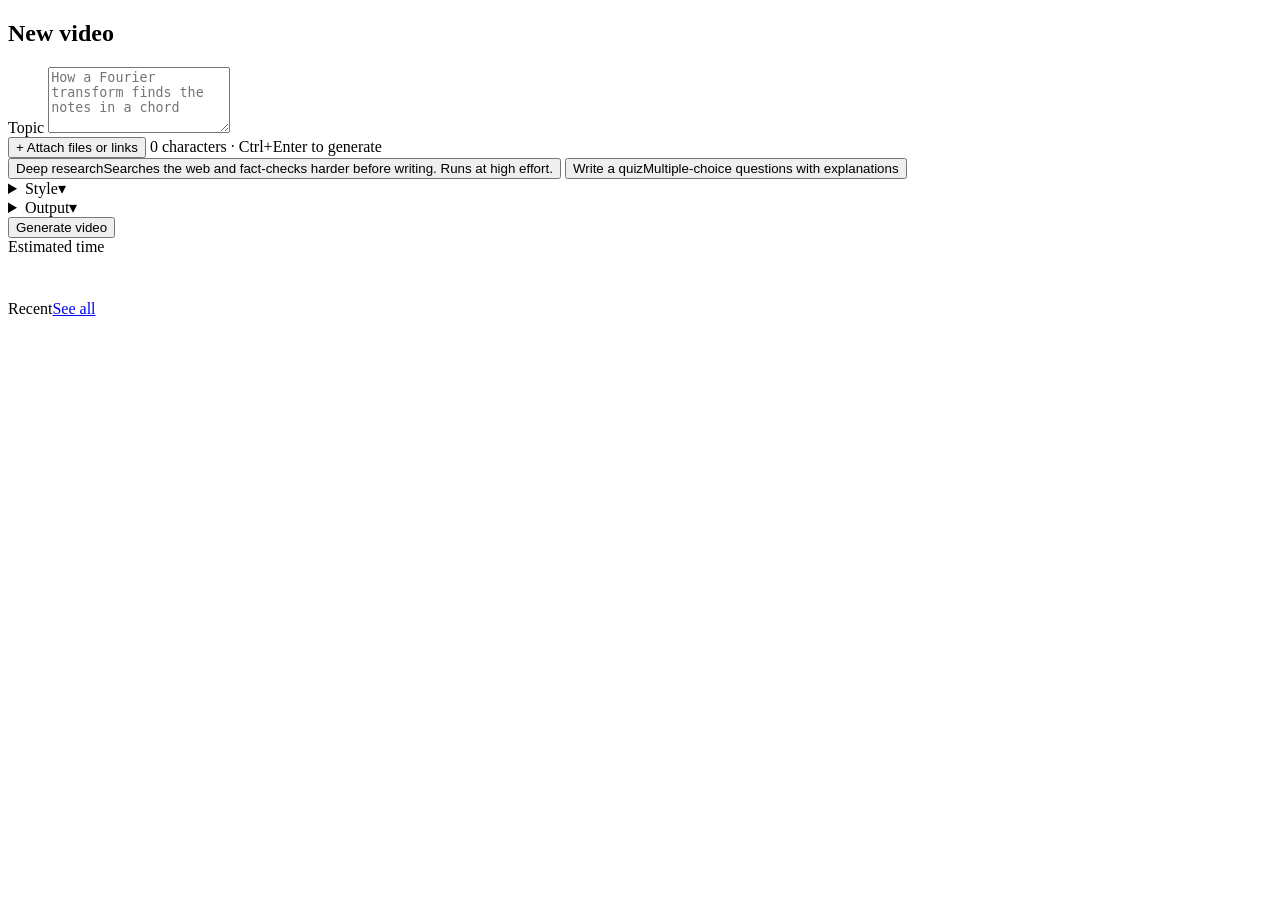
==== commit 98b53d2d: "ui: plain self-hosted wording instead of SaaS marketing copy Page titles are the page name (Library," ====
--- a/server/static/index.html
+++ b/server/static/index.html
@@ -18,8 +18,7 @@
     <div class="page page-gen">
       <div class="split">
         <section>
-          <div class="eyebrow"><span class="pip"></span>Generate</div>
-          <h1 class="h1">What should we <em class="ul">sketch out</em>?</h1>
+          <h1 class="h1">New video</h1>
 
           <form id="gen" class="gen-form" novalidate>
            <div class="gen-main">
@@ -382,7 +381,7 @@
         rows.push(`<a href="/library/${encodeURIComponent(v.run_id)}"><span class="thumb">${thumbInner(v)}</span><span class="tx"><span class="t">${esc(v.title || v.topic)}</span><span class="m">${esc(meta)}</span></span></a>`);
       }
     }
-    $('recent').innerHTML = rows.length ? rows.join('') : (lib.ok ? '<p class="note-s">Nothing yet. Your first video shows up here.</p>' : `<p class="note-s">${esc(missingWhy(lib, 'The library'))}</p>`);
+    $('recent').innerHTML = rows.length ? rows.join('') : (lib.ok ? '<p class="note-s">No videos yet.</p>' : `<p class="note-s">${esc(missingWhy(lib, 'The library'))}</p>`);
   }
 
   // ── Submit ─────────────────────────────────────────────────────────────
